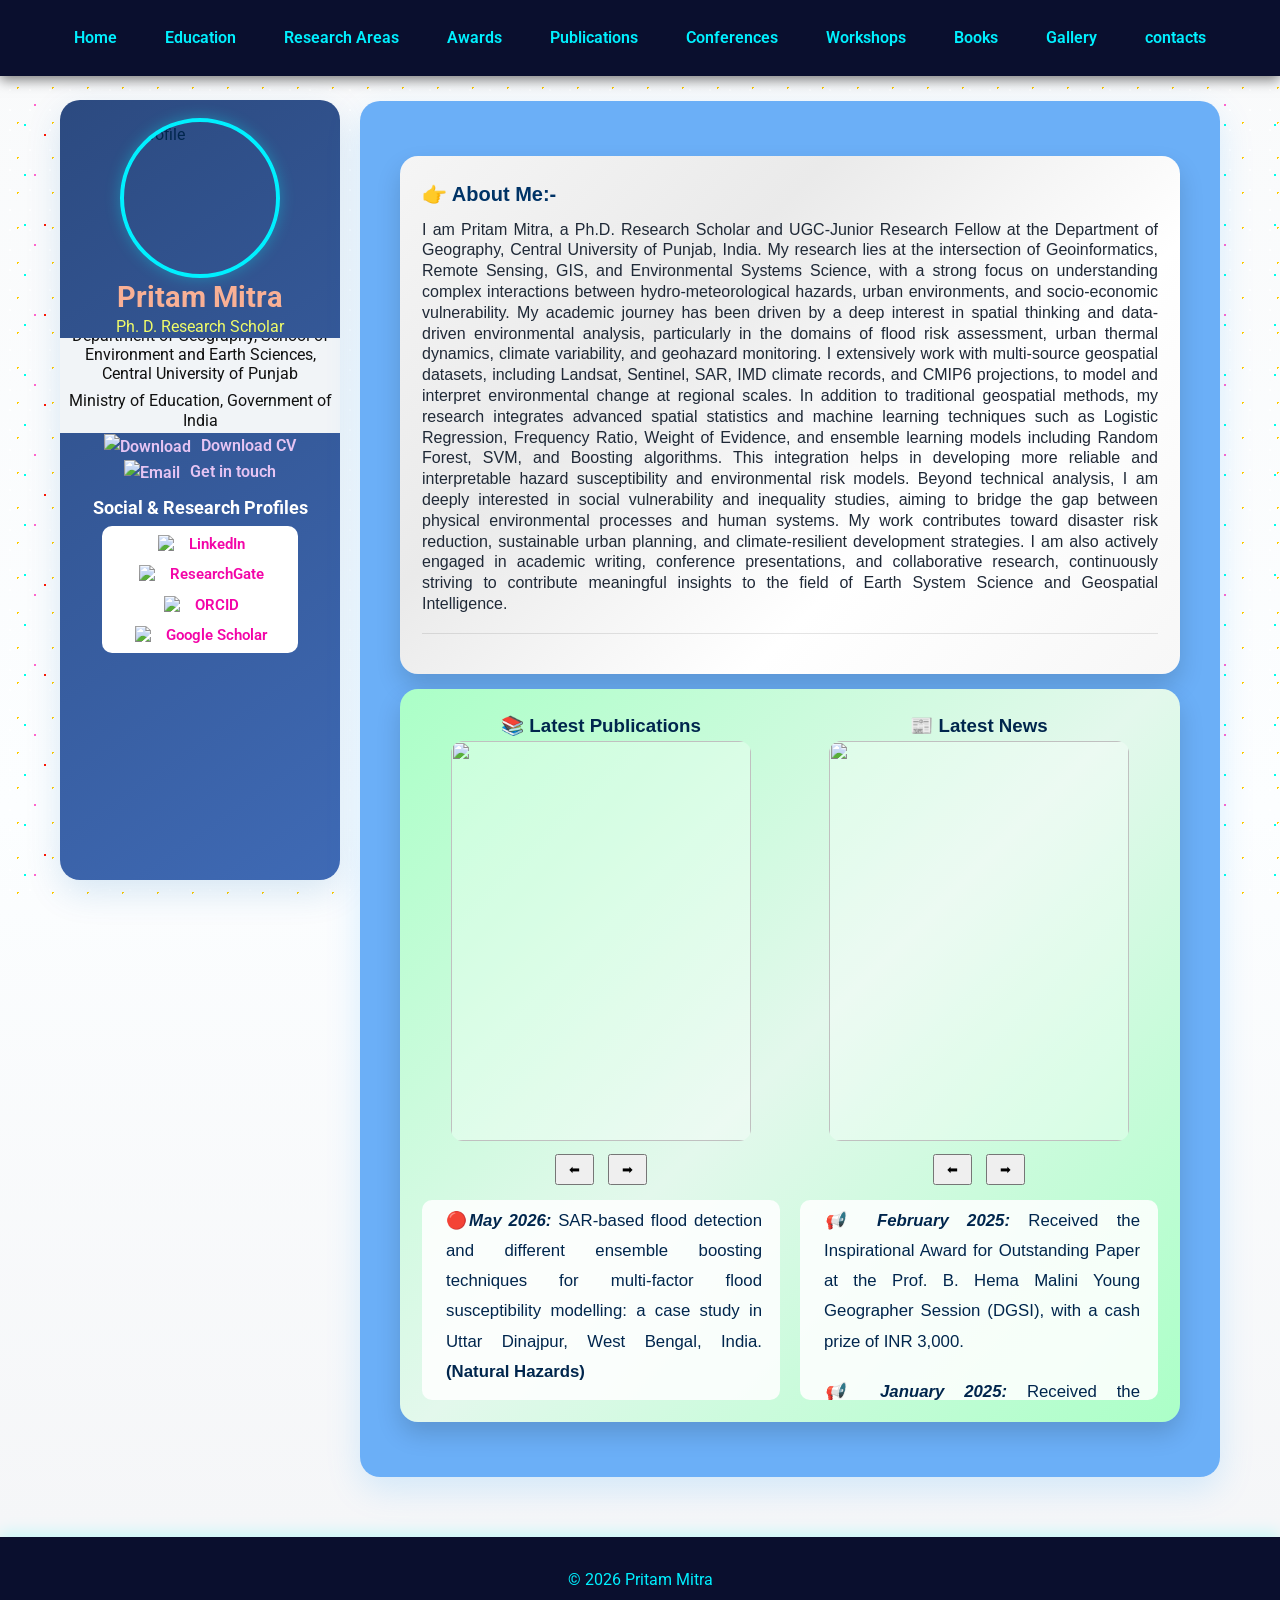
==== index.html @ fbb4633c "Add files via upload" ====
<!DOCTYPE html>
<html lang="en">
<head>
<meta charset="UTF-8">
<meta name="viewport" content="width=device-width, initial-scale=1.0">
<title>Home - Pritam Mitra</title>
<link href="https://fonts.googleapis.com/css2?family=Roboto:wght@400;700&display=swap" rel="stylesheet">

<style>
/* Reset */
* {
    margin: 0;
    padding: 0;
    box-sizing: border-box;
}


/* Body and background stars */
body {
    font-family: 'Roboto', sans-serif;
    line-height: 1.6;
    color: #00264d;
    position: relative;
    overflow-x: hidden;
    background: linear-gradient(to bottom, #f9fafb 0%, #fcfeff 50%, #f4f5f7 100%);
}

body::before {
    content: '';
    position: fixed;
    top: 0; left: 0;
    width: 100%;
    height: 100%;
    background:
        radial-gradient(circle, #ffffff 1px, transparent 1px),
        radial-gradient(circle, #ffcc00 1px, transparent 1px),
        radial-gradient(circle, #00ffea 1px, transparent 1px),
        radial-gradient(circle, #ff66cc 1px, transparent 1px),
        radial-gradient(circle, #fa1905 1px, transparent 1px);
    background-size: 20px 20px, 35px 35px, 50px 50px, 70px 70px, 90px 90px;
    background-repeat: repeat;
    z-index: -1;
    opacity: 1;
    animation: starsMove 100s linear infinite;
}

@keyframes starsMove {
    0% { background-position: 0 0, 0 0, 0 0, 0 0, 0 0; }
    25% { background-position: 300px 200px, -150px 100px, 200px -150px, -100px -200px, 50px 150px; }
    50% { background-position: -200px 300px, 250px -100px, -150px 200px, 100px -150px, -50px 50px; }
    75% { background-position: 150px -250px, -200px 150px, 250px -100px, -150px 200px, 100px -50px; }
    100% { background-position: 0 0, 0 0, 0 0, 0 0, 0 0; }
}


/* Remove underline from all links */
a {
    text-decoration: none;
    color: inherit;
}

/* Header */
header {
    background-color: #0a0f2e;
    color: #ffffff;
    padding: 15px 0;
    position: sticky;
    top: 0;
    z-index: 100;
    box-shadow: 0 4px 12px rgba(0,0,0,0.5);
}

header nav {
    display: flex;
    justify-content: center;
    flex-wrap: wrap;
    gap: 12px;
}

header nav a {
    color: #00f0ff;
    font-weight: 600;
    padding: 10px 18px;
    border-radius: 10px;
    transition: background 0.3s, transform 0.3s, text-shadow 0.3s;
}

header nav a:hover {
    background: rgba(0,255,255,0.2);
    transform: translateY(-3px);
    text-shadow: 0 0 6px #00f0ff;
}

/* Container */
.container {
    display: flex;
    max-width: 1200px;
    margin: 50px auto;
    padding: 0 20px;
    gap: 40px;
}

/* Sidebar */
.sidebar {
  box-sizing: border-box;
    flex: 0 0 280px;
    

    position: fixed;
    top: 100px;
    left: calc((100% - 1200px)/2 + 20px);

    width: 280px;

    /* 🔥 key fix for zoom + small screens */
    height: calc(100vh - 120px);
    max-height: calc(100vh - 120px);

    /* 🔥 IMPORTANT: allow scroll instead of cropping */
    overflow-y: auto;
    overflow-x: hidden;

    background: linear-gradient(145deg, #2c4a80, #3f6ab5);
    padding: 18px;
    border-radius: 20px;
    box-shadow: 0 12px 35px rgba(0,100,180,0.15);
}

.sidebar:hover {
    transform: translateY(-5px);
    box-shadow: 0 18px 45px rgba(0,100,180,0.25);
}

.sidebar img.profile-photo {
    width: 160px;
    height: 160px;
    border-radius: 50%;
    object-fit: cover;
    margin: 0 auto 2px;   /* reduced from 15px */
    display: block;
    border: 4px solid #00f0ff;
    box-shadow: 0 0 15px rgba(0,255,255,0.3);
}

.sidebar h2 {
    font-size: 1.8rem;
    color: #f9b095;
    text-align: center;

    margin: 2px 0;        /* 🔥 compact */
    line-height: 1.2;     /* 🔥 reduces vertical height */
}

.sidebar p {
    font-size: 1rem;
    color: #f0fc69;
    text-align: center;
    margin: 2px 0;
    line-height: 1.2;
}

/* Vertical scrolling text - upwards and small spacing */
.sidebar-text-container {
    overflow: hidden;
    height: 95px;
    position: relative;
    background-color: #f1f4f7;

    /* 🔥 KEY FIX */
    margin-left: -18px;
    margin-right: -18px;
    width: calc(100% + 36px);

    box-sizing: border-box;
}

.sidebar-text-scroll {
    color: #1e5aa8;  
    display: flex;
    flex-direction: column;
    gap: 4px; /* small spacing */
    position: absolute;
    bottom: -50%; /* start from bottom */
    animation: scrollUp 15s linear infinite;  
}

.sidebar-text-scroll p {
    color: #111111 !important;
    margin: 0 0 4px 0;
}

@keyframes scrollUp {
    0% { transform: translateY(100%); }
    100% { transform: translateY(-100%); }
    
}



/* shared style */
.sidebar a.cv-mail,
.sidebar a.mail-link {
    display: block;
    text-align: center;
    color: #e6c4f3;
    font-weight: 600;
    transition: color 0.3s, transform 0.3s;
}
.sidebar a.cv-mail  img {
    width: 18px;
    height: 18px;
    margin: 0;             /* remove spacing */
}
/* 🔥 moves BOTH CV + Mail downward together */
.sidebar a.cv-mail {
    margin-top: 0px;
}

/* spacing between CV and Mail */
.sidebar a.mail-link {
    margin-top: 10px;
}

/* hover for BOTH */
.sidebar a.cv-mail:hover,
.sidebar a.mail-link:hover {
    color: #12f4fc;
    transform: translateX(4px);
}
.social-heading {
    font-size: 1.1rem;
    color: #ffffff;
    font-weight: 700;
    text-align: center;

    margin: 8px 0 4px 0;   /* 🔥 reduced spacing */
}

.sidebar-links {
    display: flex;
    flex-direction: column;
    align-items: center;
    gap: 2px;

    background: rgb(255, 255, 255);
    padding: 4px;          /* 🔥 reduced padding */
    border-radius: 10px;
    width: 80%;        /* 🔥 reduce width */
    margin: 0 auto;              /* remove extra space */
    margin-top: 0px;
}

.sidebar-links a {
    display: flex;
    align-items: center;
    gap: 4px;

    color: #f305a8;
    font-weight: 600;
    font-size: 0.95rem;

    padding: 2px 6px;      /* 🔥 reduced padding */
    margin: 0;             /* remove vertical gaps */

    border-radius: 10px;
    transition: background 0.3s, color 0.3s;
}

.sidebar-links a img {
    width: 25px;
    height: 18px;
    margin: 2px;             /* remove spacing */
}

.sidebar-links a:hover {
    background: rgba(255,255,255,0.2);
    color: #12f4fc;
}
/* Main Content */
.main-content {
    flex: 1;
    background: linear-gradient(145deg, #6baff7, #6baff7);
    padding: 40px;
    border-radius: 20px;
    box-shadow: 0 12px 35px rgba(0,150,255,0.15);
    backdrop-filter: blur(6px);
    transition: transform 0.3s, box-shadow 0.3s;
     margin-left: 300px;
     margin-top: -25px;
}

.main-content:hover {
    transform: translateY(-5px);
    box-shadow: 0 18px 45px rgba(0,150,255,0.25);
}

.main-content h2 {
    font-size: 2rem;
    color: #003366;
}

.main-content p {
    font-size: 1.05rem;
    line-height: 1.8;
    margin-bottom: 20px;
    color: #00264d;
}


/* Footer */
footer {
    text-align: center;
    padding: 30px 0;
    background-color: #0a0f2e;
    color: #00f0ff;
    margin-top: 60px;
    font-size: 1rem;
    box-shadow: 0 -4px 15px rgba(0,255,255,0.2);
}

/* Responsive */
@media(max-width:900px){
    .container { flex-direction: column; }
    .sidebar { flex:1; margin-bottom:30px; }
}
</style>
</head>
<body>

<header>
    <nav>
        <a href="index.html">Home</a>
        <a href="education.html">Education</a>
        <a href="research.html">Research Areas</a>
        <a href="awards.html">Awards</a>
        <a href="publications.html">Publications</a>
        <a href="conferences.html">Conferences</a>
        <a href="workshops.html">Workshops</a>
        <a href="books.html">Books</a>
        <a href="gallery.html">Gallery</a>
        <a href="contacts.html">contacts</a>
    </nav>
</header>

<div class="container">
    <aside class="sidebar">
        <img class="profile-photo" src="images/Profile_photo.png" alt="Profile">
        <h2>Pritam Mitra</h2>
        <p>Ph. D. Research Scholar</p>

        <div class="sidebar-text-container">
            <div class="sidebar-text-scroll">
                <p>(UGC Junior Research Fellow)</p>
                <p>Department of Geography, School of Environment and Earth Sciences, Central University of Punjab</p>
                <p>Ministry of Education, Government of India</p>
                <p>VPO Ghudda, Bathinda -151401, Punjab, India</p>
            </div>
        </div>

        <a class="cv-mail" href="pdf/Pritam Cv_copy.pdf" target="_blank">
    <img src="images\icons\Download.png" alt="Download" style="width:16px; vertical-align:middle; margin-right:6px;">
    Download CV
</a>

<a class="cv-mail" href="mailto:pritam.mitra97@gmail.com">
    <img src="images\icons\email.png" alt="Email" style="width:16px; vertical-align:middle; margin-right:6px;">
    Get in touch
</a>

        <div class="social-heading">Social & Research Profiles</div>
        <div class="sidebar-links">
            <a href="https://www.linkedin.com/in/pritam-mitraa/" target="_blank">
                <img src="images/icons/linkedin.png" alt="LinkedIn Logo"> LinkedIn
            </a>
            <a href="https://www.researchgate.net/profile/Pritam-Mitra-3?ev=hdr_xprf" target="_blank">
                <img src="images/icons/researchgate.png" alt="ResearchGate Logo"> ResearchGate
            </a>
            <a href="https://orcid.org/0009-0003-3972-4014" target="_blank">
                <img src="images/icons/orcid.png" alt="ORCID Logo"> ORCID
            </a>
            <a href="https://scholar.google.com/citations?user=lVjKqiYAAAAJ&hl=en&oi=ao" target="_blank">
                <img src="images/icons/google-scholar.png" alt="Google Scholar Logo"> Google Scholar
            </a>
        </div>
    </aside>

 <div class="main-content">

<div style="
  background: linear-gradient(135deg, #f5f5f5, #eaeaea, #ffffff, #f7f7f7);
  padding:22px;
  border-radius:18px;
  color:#1f2937;
  font-family:Arial, sans-serif;
  box-shadow:0 12px 25px rgba(0,0,0,0.15);
  margin:15px 0;
  text-align: justify;
">

  <h2 style="margin:0; font-size:20px; text-align:left;">
    👉 About Me:-
  </h2>

  <div style="margin-top:10px; line-height:1.3;">

    I am Pritam Mitra, a Ph.D. Research Scholar and UGC-Junior Research Fellow at the Department of Geography, Central University of Punjab, India. My research lies at the intersection of Geoinformatics, Remote Sensing, GIS, and Environmental Systems Science, with a strong focus on understanding complex interactions between hydro-meteorological hazards, urban environments, and socio-economic vulnerability.

My academic journey has been driven by a deep interest in spatial thinking and data-driven environmental analysis, particularly in the domains of flood risk assessment, urban thermal dynamics, climate variability, and geohazard monitoring. I extensively work with multi-source geospatial datasets, including Landsat, Sentinel, SAR, IMD climate records, and CMIP6 projections, to model and interpret environmental change at regional scales.

In addition to traditional geospatial methods, my research integrates advanced spatial statistics and machine learning techniques such as Logistic Regression, Frequency Ratio, Weight of Evidence, and ensemble learning models including Random Forest, SVM, and Boosting algorithms. This integration helps in developing more reliable and interpretable hazard susceptibility and environmental risk models.

Beyond technical analysis, I am deeply interested in social vulnerability and inequality studies, aiming to bridge the gap between physical environmental processes and human systems. My work contributes toward disaster risk reduction, sustainable urban planning, and climate-resilient development strategies.

I am also actively engaged in academic writing, conference presentations, and collaborative research, continuously striving to contribute meaningful insights to the field of Earth System Science and Geospatial Intelligence.
  </div>

  <hr style="margin:18px 0; border:0; border-top:1px solid rgba(0,0,0,0.1);">

</div>

<div style="
  background: linear-gradient(135deg, #abffc7, #e3f8ec, #abffc7);
  padding:22px;
  border-radius:18px;
  font-family:Arial, sans-serif;
  box-shadow:0 12px 25px rgba(0,0,0,0.15);
  margin:15px 0;
  text-align: justify;
  
">


<div style="display:flex; gap:20px; flex-wrap:wrap; justify-content:center;">

<!-- ================= PUBLICATION ================= -->
<div style="flex:1; min-width:340px; text-align:center;">

  <h3>📚 Latest Publications</h3>

  <div class="slider" id="pubSlider">
    
    <img src="Latest_publications_images\Natural_hazrads.png" class="slide active" onclick="openLightbox(this)">
    <img src="Latest_publications_images\Physics_&_Chemistry_of_earth.jpeg" class="slide" onclick="openLightbox(this)">
    <img src="Latest_publications_images\Discover_cities.jpeg" class="slide" onclick="openLightbox(this)">

  </div>

  <div style="margin-top:8px;">
    <button onclick="prevSlide('pubSlider')">⬅</button>
    <button onclick="nextSlide('pubSlider')">➡</button>
  </div>

  <div class="scroll-box">
    <div class="scroll-content">
      <p>🔴<i><strong>May 2026:</strong></i> SAR-based flood detection and different ensemble boosting techniques for multi-factor flood susceptibility modelling: a case study in Uttar Dinajpur, West Bengal, India.  <strong>(Natural Hazards)</strong></p>
      <p>🔴<i><strong>March 2026:</strong></i> A novel Cold Island Core Network (CICN) approach for urban heat island mitigation using machine learning and GIS.  <strong>(Physics and Chemistry of the Earth, Parts A/B/C)</strong></p>
      <p>🔴<i><strong>December 2025:</strong></i> Integrated flood risk-based land use mapping using machine learning and Geospatial technologies: a case study of Baleswar CD block, India. <strong>(Discover Cities)</strong></p>
    </div>
  </div>

</div>

<!-- ================= NEWS ================= -->
<div style="flex:1; min-width:280px; text-align:center;">

  <h3>📰 Latest News</h3>

  <div class="slider" id="newsSlider">

    <img src="Latest_News_images\DGSI_image.png" class="slide" onclick="openLightbox(this)">
    <img src="Latest_News_images\DST_award.png" class="slide active" onclick="openLightbox(this)">
        
  </div>

  <div style="margin-top:8px;">
    <button onclick="prevSlide('newsSlider')">⬅</button>
    <button onclick="nextSlide('newsSlider')">➡</button>
  </div>

  <div class="scroll-box">
    <div class="scroll-content">
       <p><i><strong>📢 February 2025:</strong></i> Received the Inspirational Award for Outstanding Paper at the Prof. B. Hema Malini Young Geographer Session (DGSI), with a cash prize of INR 3,000.</p>
      <p><i><strong>📢 January 2025:</strong></i> Received the Certificate of Excellence for Outstanding Paper at the 7th Regional Science & Technology Congress (DST, Govt. of West Bengal), with a cash prize of INR 10,000.</p>
    </div>
  </div>

</div>

</div>
</div>

<!-- ================= LIGHTBOX ================= -->
<div id="lightbox">
  <span class="close" onclick="closeLightbox()">✖</span>
  <span class="prev" onclick="changeSlide(-1)">❮</span>

  <img id="lightbox-img">

  <span class="next" onclick="changeSlide(1)">❯</span>
</div>

<!-- ================= CSS ================= -->
<style>

.slider {
  position: relative;
  width: 100%;
  max-width: 300px;
  height: 400px;
  margin: 0 auto;
  overflow: hidden;
  border-radius: 12px;
  display: flex;
  justify-content: center;
  align-items: center;
  background: rgba(255,255,255,0.3);
  text-align: justify;
  
}

.slide {
  position: absolute;
  width: 100%;
  height: 100%;
  object-fit: contain;

  opacity: 0;
  transition: 0.8s ease-in-out;

  cursor: pointer;
}

.slide.active {
  opacity: 1;
}

.scroll-box {
  margin-top:10px;
  height:200px;
  overflow:hidden;
  background:rgba(255, 255, 255, 0.871);
  border-radius:10px;
  padding:6px;
  position:relative;
}

.scroll-content {
  position:absolute;
  display:flex;
  flex-direction:column;
  animation: scrollUp 10s linear infinite;
  text-align: justify;
  line-height: 1;   /* ✅ proper readable spacing */
  gap: 0px;  
  padding: 0 18px;         /* ✅ controls vertical spacing cleanly */
}

@keyframes scrollUp {
  0% { transform: translateY(100%); }
  100% { transform: translateY(-100%); }
}

button {
  margin:5px;
  padding:6px 12px;
  cursor:pointer;
}

/* LIGHTBOX */
#lightbox {
  position: fixed;
  top: 0;
  left: 0;
  width: 100%;
  height: 100%;
  background: rgba(0,0,0,0.9);

  display: none;
  justify-content: center;
  align-items: center;

  z-index: 9999;
}

#lightbox img {
  max-width: 95%;
  max-height: 95%;
  border-radius: 10px;
  animation: zoomIn 0.3s ease;
}

@keyframes zoomIn {
  from { transform: scale(0.5); opacity: 0; }
  to { transform: scale(1); opacity: 1; }
}

/* arrows */
#lightbox .prev,
#lightbox .next {
  position: absolute;
  top: 50%;
  transform: translateY(-50%);
  font-size: 30px;
  color: red;
  cursor: pointer;
  padding: 10px;
  user-select: none;
}

#lightbox .prev { left: 20px; }
#lightbox .next { right: 20px; }

/* close */
#lightbox .close {
  position: absolute;
  top: 20px;
  right: 25px;
  font-size: 25px;
  color: white;
  cursor: pointer;
}

</style>

<!-- ================= JS ================= -->
<script>

let currentIndex = 0;
let images = [];
let isLightboxOpen = false;

/* ================= SLIDER ================= */

function showSlide(sliderId, indexChange) {
  const slider = document.getElementById(sliderId);
  const slides = slider.querySelectorAll(".slide");

  let activeIndex = Array.from(slides).findIndex(s => s.classList.contains("active"));

  slides[activeIndex].classList.remove("active");

  let newIndex = activeIndex + indexChange;

  if (newIndex < 0) newIndex = slides.length - 1;
  if (newIndex >= slides.length) newIndex = 0;

  slides[newIndex].classList.add("active");
}

function nextSlide(id){
  showSlide(id, 1);
}

function prevSlide(id){
  showSlide(id, -1);
}

/* AUTO SLIDE */
setInterval(() => {
  if (!isLightboxOpen) {
    nextSlide("pubSlider");
    nextSlide("newsSlider");
  }
}, 3000);

/* ================= LIGHTBOX ================= */

function openLightbox(img) {
  const slider = img.closest('.slider');
  images = Array.from(slider.querySelectorAll('.slide'));

  currentIndex = images.indexOf(img);

  document.getElementById("lightbox").style.display = "flex";
  document.getElementById("lightbox-img").src = img.src;

  isLightboxOpen = true;
}

function closeLightbox() {
  document.getElementById("lightbox").style.display = "none";
  isLightboxOpen = false;
}

function changeSlide(direction) {
  currentIndex += direction;

  if (currentIndex < 0) currentIndex = images.length - 1;
  if (currentIndex >= images.length) currentIndex = 0;

  document.getElementById("lightbox-img").src = images[currentIndex].src;
}

/* click outside to close */
document.addEventListener("click", function(e){
  const lb = document.getElementById("lightbox");
  if (e.target === lb) {
    closeLightbox();
  }
});
</script>

</div>
</div>

<footer>
<p>&copy; 2026 Pritam Mitra</p>
</footer>

</body>
</html>
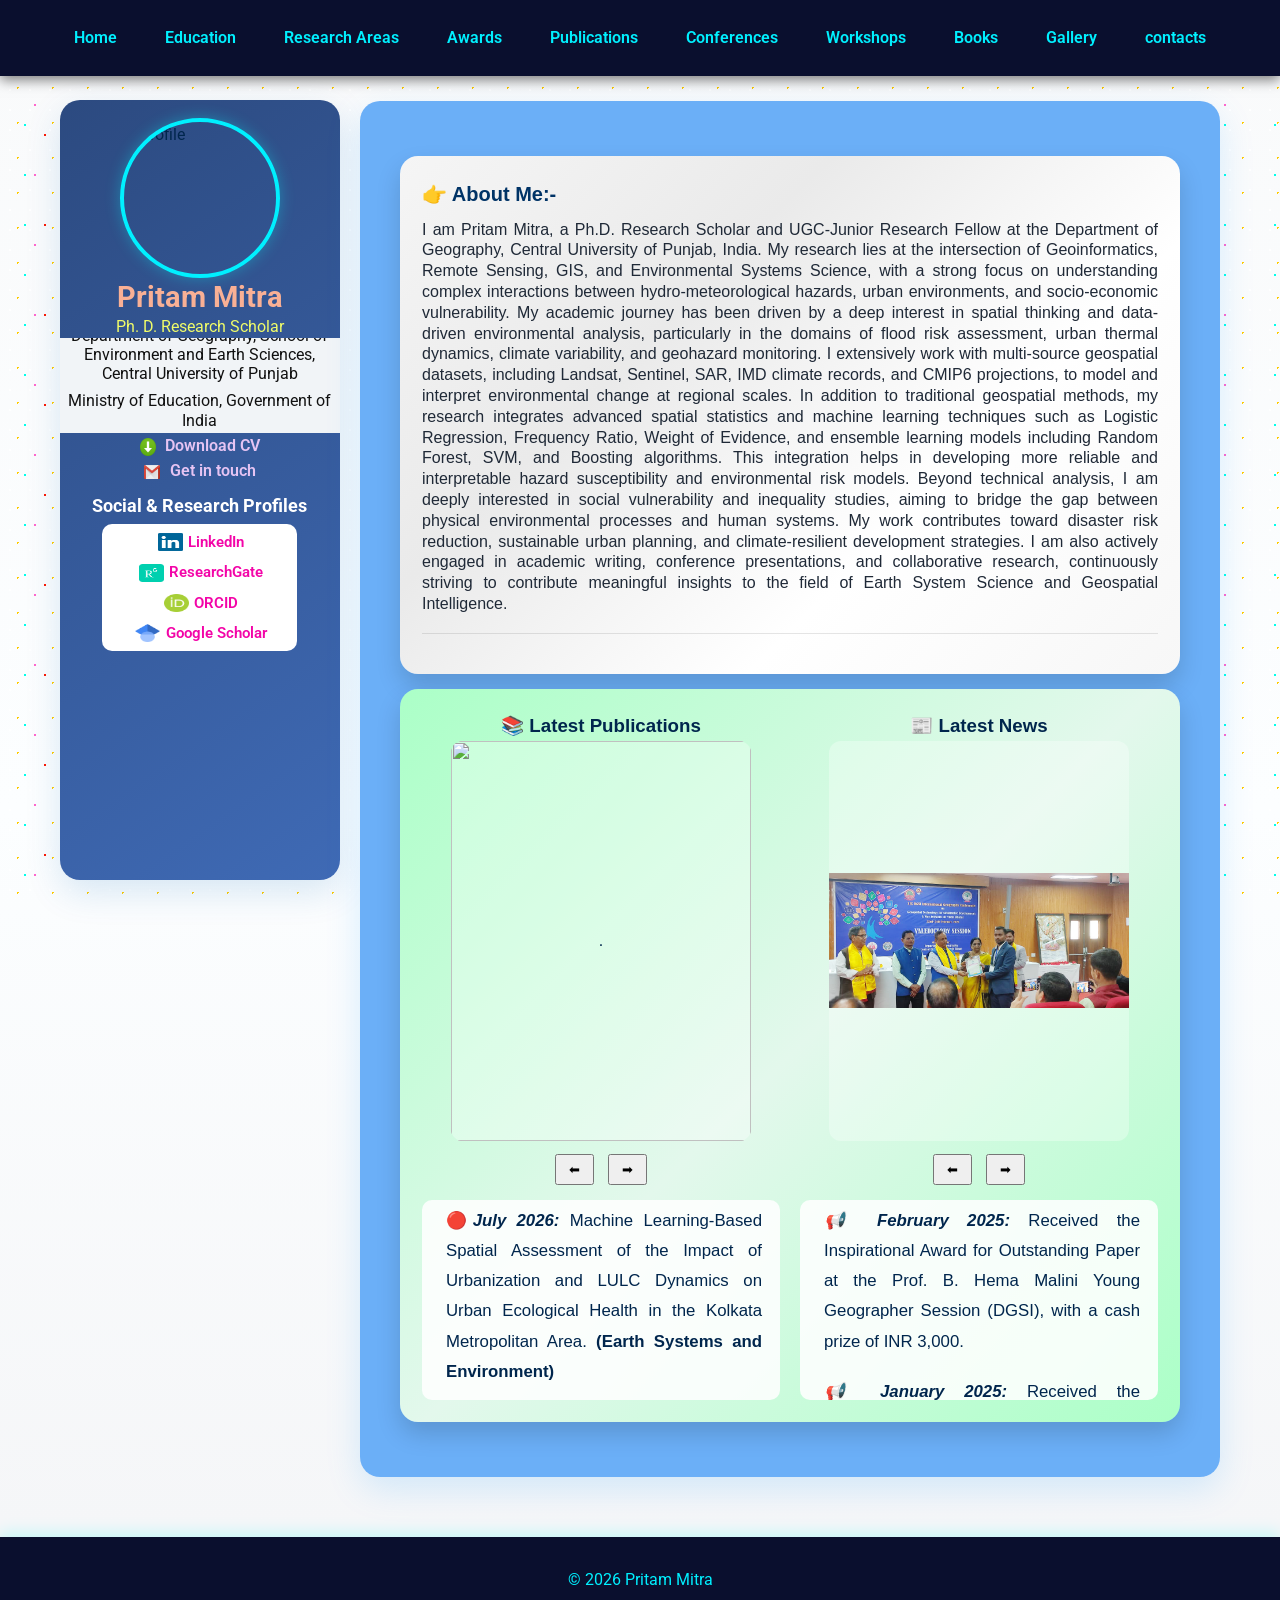
==== commit 53a2b5fa: "Add files via upload" ====
--- a/index.html
+++ b/index.html
@@ -437,8 +437,11 @@
 
   <h3>📚 Latest Publications</h3>
 
-  <div class="slider" id="pubSlider">
-    
+  <div class="slider" id="pubSlider">.
+
+    <img src="Latest_publications_images\Earth_system_and_environment.jpeg" class="slide active" onclick="openLightbox(this)">
+    <img src="Latest_publications_images\Discover_soil.jpeg" class="slide active" onclick="openLightbox(this)">
+    <img src="Latest_publications_images\Discover_education.jpeg" class="slide active" onclick="openLightbox(this)">
     <img src="Latest_publications_images\Natural_hazrads.png" class="slide active" onclick="openLightbox(this)">
     <img src="Latest_publications_images\Physics_&_Chemistry_of_earth.jpeg" class="slide" onclick="openLightbox(this)">
     <img src="Latest_publications_images\Discover_cities.jpeg" class="slide" onclick="openLightbox(this)">
@@ -452,6 +455,10 @@
 
   <div class="scroll-box">
     <div class="scroll-content">
+
+      <p>🔴<i><strong>July 2026:</strong></i> Machine Learning-Based Spatial Assessment of the Impact of Urbanization and LULC Dynamics on Urban Ecological Health in the Kolkata Metropolitan Area.  <strong>(Earth Systems and Environment)</strong></p>
+      <p>🔴<i><strong>June 2026:</strong></i> Spatial assessment of soil health in the Krishna Delta using machine learning and land use patterns.  <strong>(Discover Soil)</strong></p>
+      <p>🔴<i><strong>May 2026:</strong></i> Global research trends in STEAM education: a bibliometric analysis.  <strong>(Discover Education)</strong></p>
       <p>🔴<i><strong>May 2026:</strong></i> SAR-based flood detection and different ensemble boosting techniques for multi-factor flood susceptibility modelling: a case study in Uttar Dinajpur, West Bengal, India.  <strong>(Natural Hazards)</strong></p>
       <p>🔴<i><strong>March 2026:</strong></i> A novel Cold Island Core Network (CICN) approach for urban heat island mitigation using machine learning and GIS.  <strong>(Physics and Chemistry of the Earth, Parts A/B/C)</strong></p>
       <p>🔴<i><strong>December 2025:</strong></i> Integrated flood risk-based land use mapping using machine learning and Geospatial technologies: a case study of Baleswar CD block, India. <strong>(Discover Cities)</strong></p>
